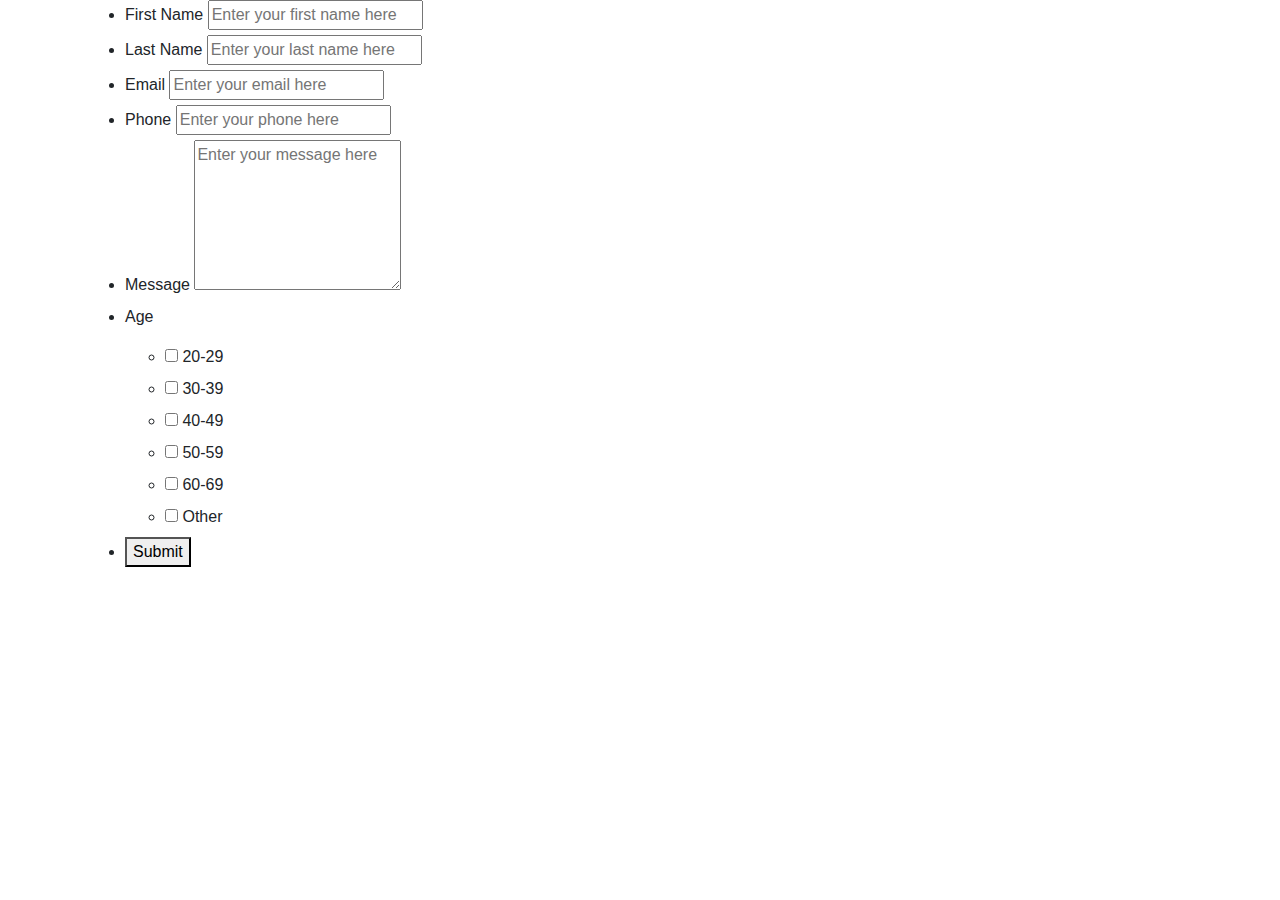
==== index.html @ b94e44b4 "Update index.html" ====
<!--
Boot Camp Exercise 1
Your Name: Hasti Sharifi
Collaborators: X and Y
-->
<!DOCTYPE html>
<html>
<!--
/* Copyright (c) ...
 * Redistribution of original or derived work requires permission of course staff.
 */
-->

<head>
    <meta charset="utf-8">
    <title>Exercise 1</title>

    <!-- Load style sheets -->
    <link rel="stylesheet" href=
            "https://maxcdn.bootstrapcdn.com/bootstrap/4.0.0-alpha.6/css/bootstrap.css">

    <link rel="stylesheet" href="styles.css">
</head>

<body>

<div class="container">
  <form>
    <ul class="flex-outer">
      <li>
        <label for="first-name">First Name</label>
        <input type="text" id="first-name" placeholder="Enter your first name here">
      </li>
      <li>
        <label for="last-name">Last Name</label>
        <input type="text" id="last-name" placeholder="Enter your last name here">
      </li>
      <li>
        <label for="email">Email</label>
        <input type="email" id="email" placeholder="Enter your email here">
      </li>
      <li>
        <label for="phone">Phone</label>
        <input type="tel" id="phone" placeholder="Enter your phone here">
      </li>
      <li>
        <label for="message">Message</label>
        <textarea rows="6" id="message" placeholder="Enter your message here"></textarea>
      </li>
      <li>
        <p>Age</p>
        <ul class="flex-inner">
          <li>
            <input type="checkbox" id="twenty-to-twentynine">
            <label for="twenty-to-twentynine">20-29</label>
          </li>
          <li>
            <input type="checkbox" id="thirty-to-thirtynine">
            <label for="thirty-to-thirtynine">30-39</label>
          </li>
          <li>
            <input type="checkbox" id="fourty-to-fourtynine">
            <label for="fourty-to-fourtynine">40-49</label>
          </li>
          <li>
            <input type="checkbox" id="fifty-to-fiftynine">
            <label for="fifty-to-fiftynine">50-59</label>
          </li>
          <li>
            <input type="checkbox" id="sixty-to-sixtynine">
            <label for="sixty-to-sixtynine">60-69</label>
          </li>
          <li>
            <input type="checkbox" id="other">
            <label for="other">Other</label>
          </li>
        </ul>
      </li>
      <li>
        <button type="submit">Submit</button>
      </li>
    </ul>
  </form>
</div>
  
<script>
    
function submitForm() {
    let firstName = document.getElementById('first-name')
    let lastName = document.getElementById('last-name')
    
    let message = "Hello" + firstName + " " + lastName
    
    console.log(message)
}
      
<script> 
   
</body>

</html>
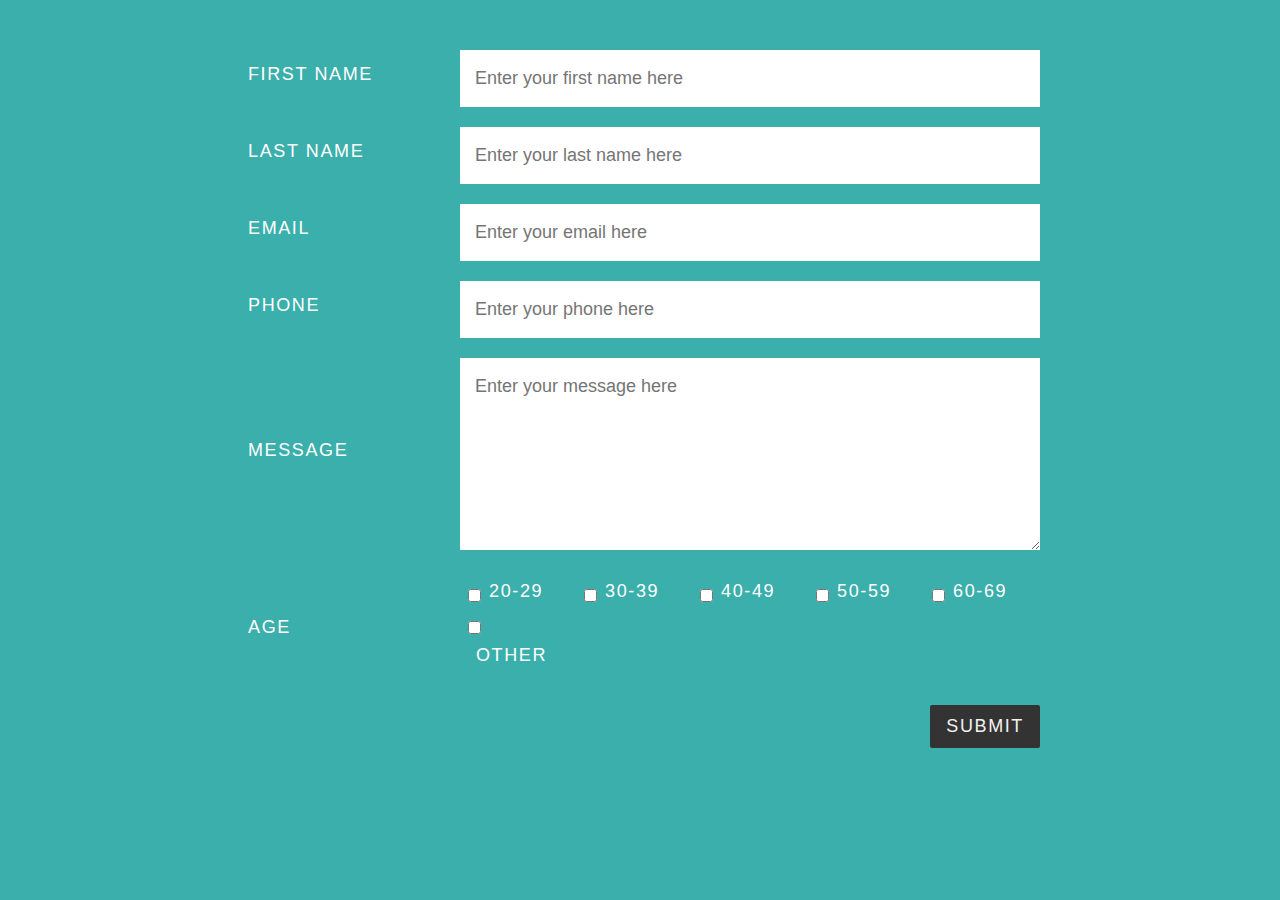
==== commit 29948f31: "Update index.html" ====
--- a/index.html
+++ b/index.html
@@ -94,7 +94,7 @@
     console.log(message)
 }
       
-<script> 
+</script> 
    
 </body>
 
--- a/styles.css
+++ b/styles.css
@@ -0,0 +1,87 @@
+body {
+  font: normal 18px/1.5 "Fira Sans", "Helvetica Neue", sans-serif;
+  background: #3AAFAB;
+  color: #fff;
+  padding: 50px 0;
+}
+
+.container {
+  width: 80%;
+  max-width: 1200px;
+  margin: 0 auto;
+}
+
+.container * {
+  box-sizing: border-box;
+}
+
+.flex-outer,
+.flex-inner {
+  list-style-type: none;
+  padding: 0;
+}
+
+.flex-outer {
+  max-width: 800px;
+  margin: 0 auto;
+}
+
+.flex-outer li,
+.flex-inner {
+  display: flex;
+  flex-wrap: wrap;
+  align-items: center;
+}
+
+.flex-inner {
+  padding: 0 8px;
+  justify-content: space-between;  
+}
+
+.flex-outer > li:not(:last-child) {
+  margin-bottom: 20px;
+}
+
+.flex-outer li label,
+.flex-outer li p {
+  padding: 8px;
+  font-weight: 300;
+  letter-spacing: .09em;
+  text-transform: uppercase;
+}
+
+.flex-outer > li > label,
+.flex-outer li p {
+  flex: 1 0 120px;
+  max-width: 220px;
+}
+
+.flex-outer > li > label + *,
+.flex-inner {
+  flex: 1 0 220px;
+}
+
+.flex-outer li p {
+  margin: 0;
+}
+
+.flex-outer li input:not([type='checkbox']),
+.flex-outer li textarea {
+  padding: 15px;
+  border: none;
+}
+
+.flex-outer li button {
+  margin-left: auto;
+  padding: 8px 16px;
+  border: none;
+  background: #333;
+  color: #f2f2f2;
+  text-transform: uppercase;
+  letter-spacing: .09em;
+  border-radius: 2px;
+}
+
+.flex-inner li {
+  width: 100px;
+}
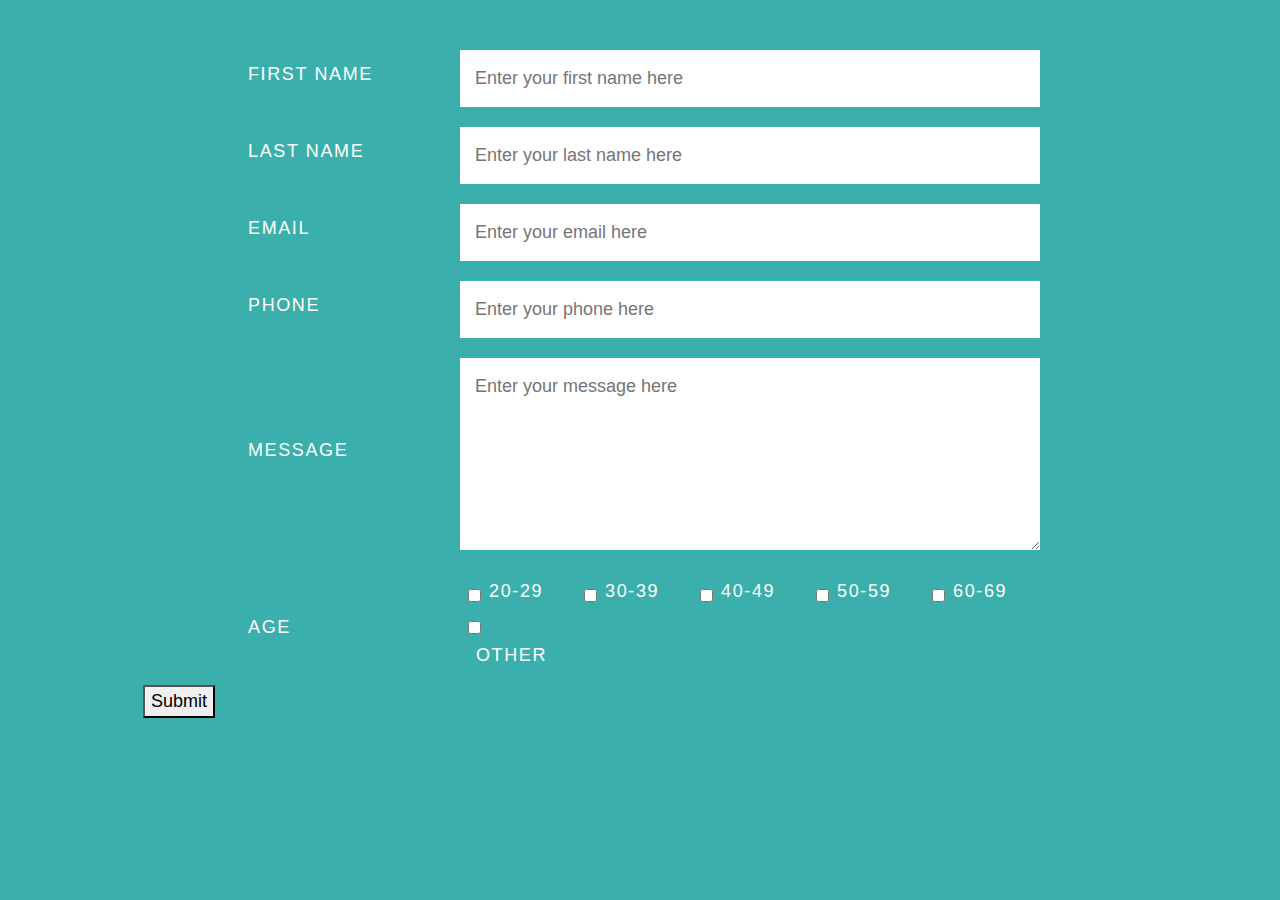
==== commit bc1a2db6: "Update index.html" ====
--- a/index.html
+++ b/index.html
@@ -76,22 +76,31 @@
           </li>
         </ul>
       </li>
-      <li>
-        <button type="submit">Submit</button>
-      </li>
+  
     </ul>
   </form>
+     <button type="submit">Submit</button>
 </div>
   
 <script>
     
-function submitForm() {
-    let firstName = document.getElementById('first-name')
-    let lastName = document.getElementById('last-name')
+function submitForm(){
+    let firstName = document.getElementById('first-name').value;
+    let lastName = document.getElementById('last-name').value;
     
-    let message = "Hello" + firstName + " " + lastName
+    let message = "Hello" + firstName + " " + lastName;
+    let newP = document.createElement('p');
+    let newContent = document.createTextNode(message);
     
-    console.log(message)
+    let parent = document.getElementsByClassName("flex-outer")[0]
+    
+    newP.appendChild(newContent);
+   
+    parent.prepend(newP);
+    
+    console.log(newP)
+    
+    //console.log(message)
 }
       
 </script> 
